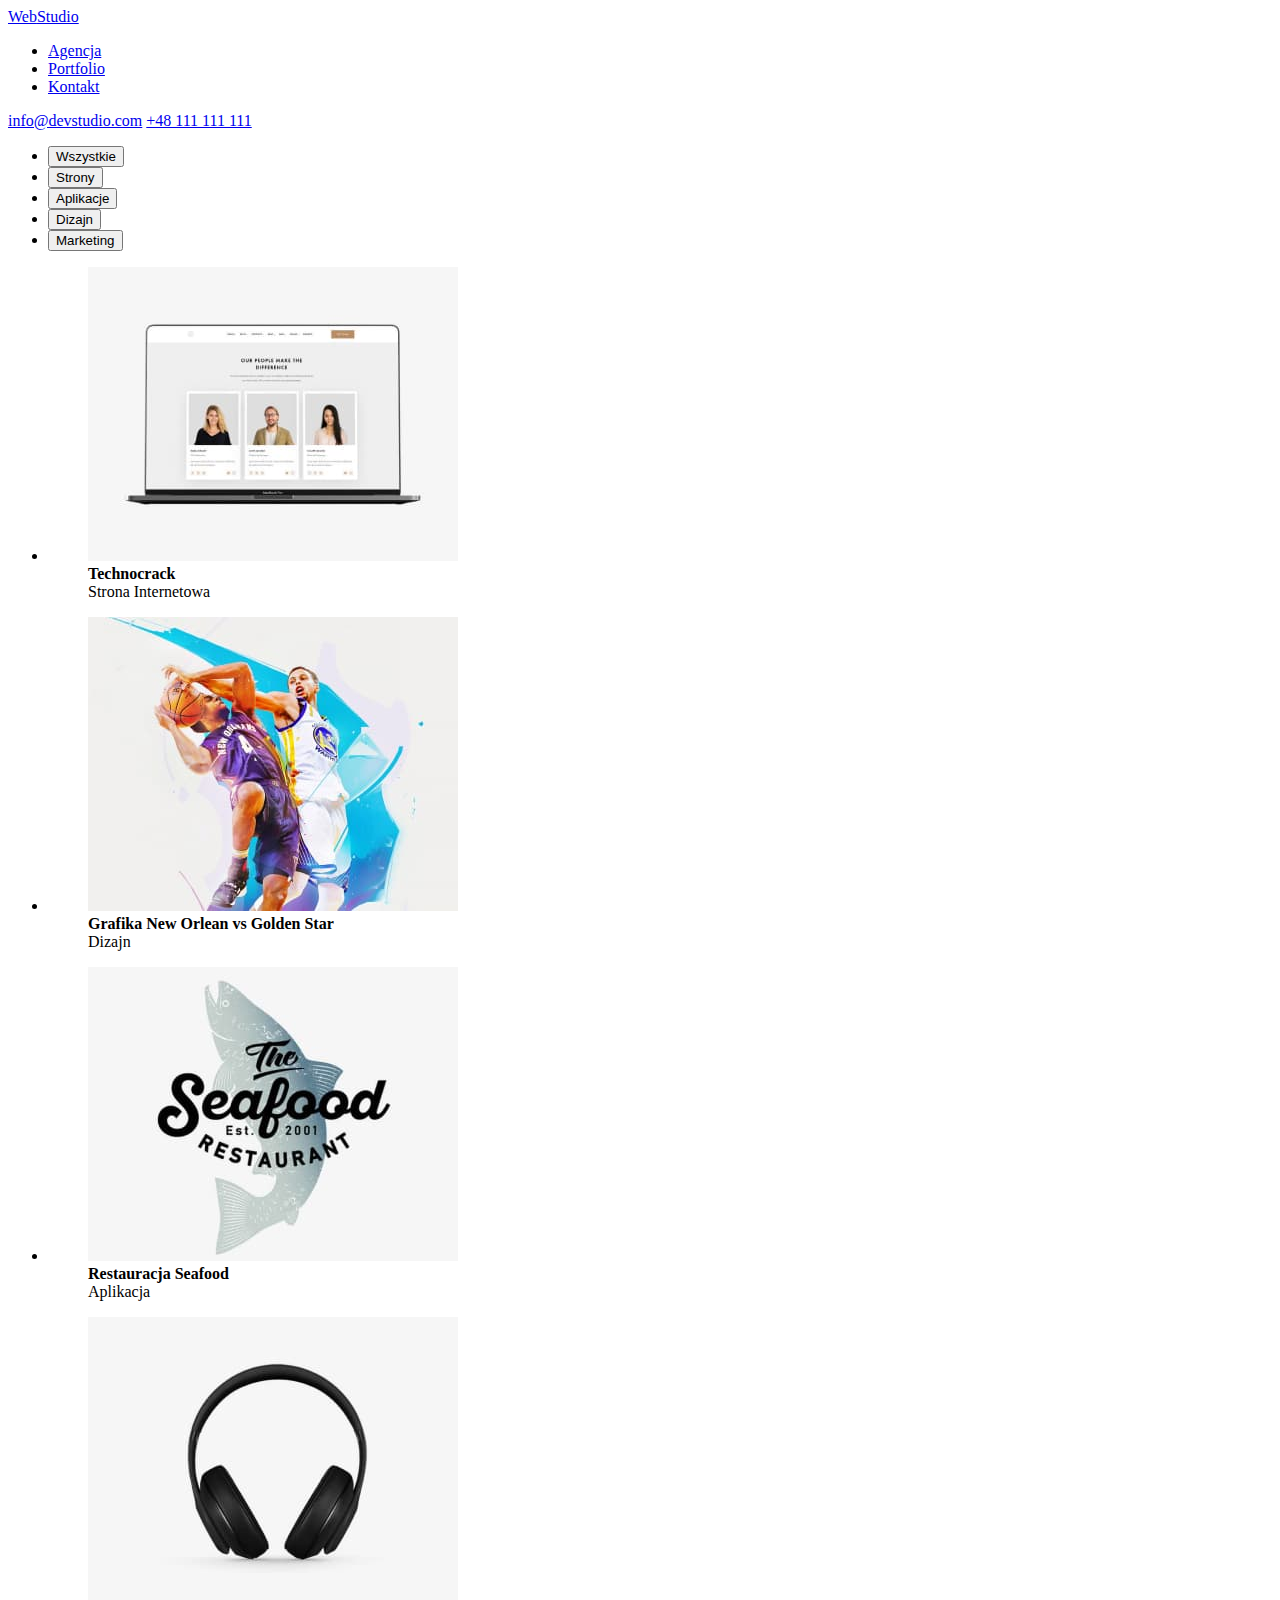
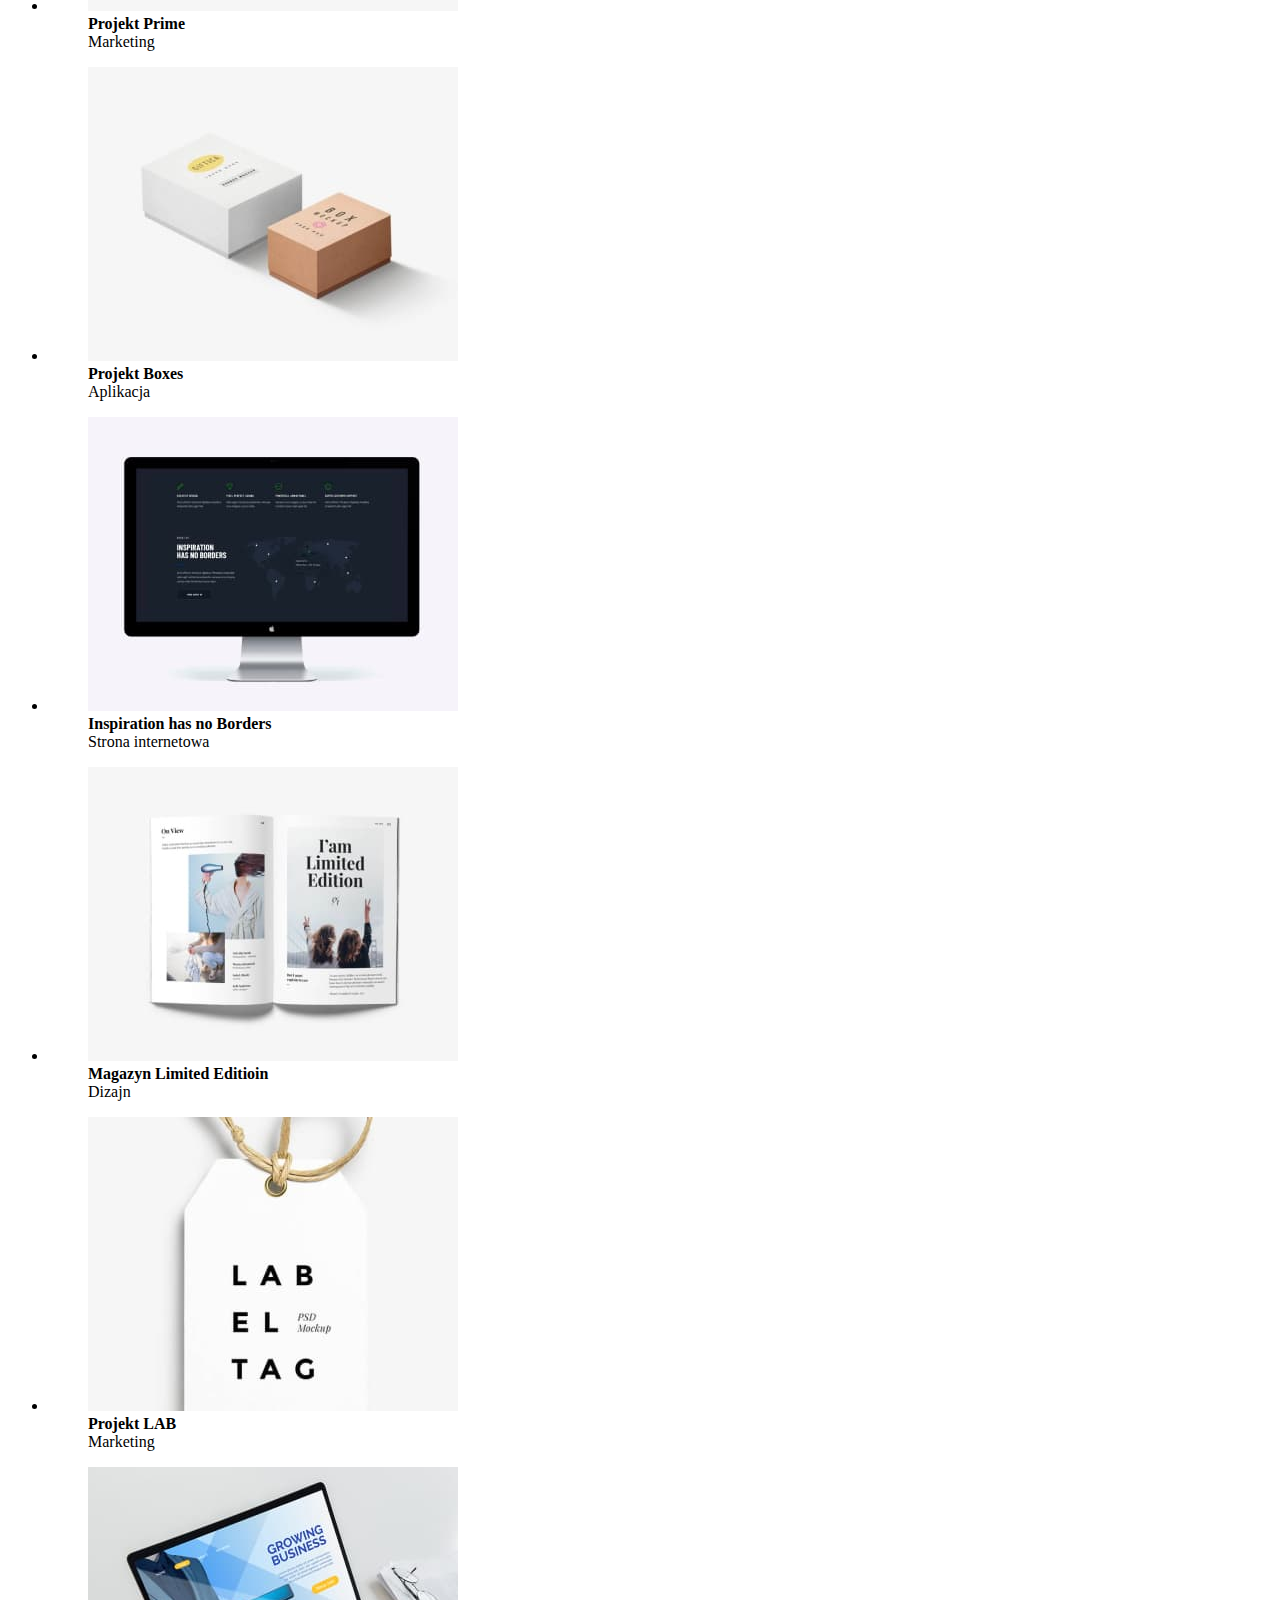
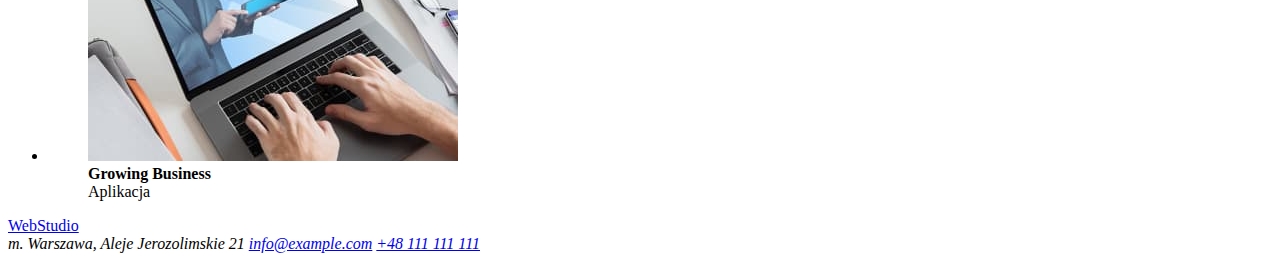
==== portfolio.html @ c14fbcf1 "Add 9 pictures, create portfolio.html" ====
<!DOCTYPE html>
<html lang="pl">
  <head>
    <title>homework1</title>
  </head>
  <body>
    <header>
      <a href="/"><span>Web</span>Studio</a>
      <nav>
        <ul>
          <li><a href="/agencja">Agencja</a></li>
          <li><a href="/portfolio">Portfolio</a></li>
          <li><a href="kontakt">Kontakt</a></li>
        </ul>
      </nav>
      <a href="mailto:info@devstudio.com">info@devstudio.com</a>
      <a href="tel:+48111111111">+48 111 111 111</a>
    </header>
    <main>
      <ul>
        <li><button type="button">Wszystkie</button></li>
        <li><button type="button">Strony</button></li>
        <li><button type="button">Aplikacje</button></li>
        <li><button type="button">Dizajn</button></li>
        <li><button type="button">Marketing</button></li>
      </ul>
      <ul>
        <li>
          <figure>
            <img
              src="images/img.portfolio.1.jpg"
              alt="Otwarty laptop na stronie webstudio"
              width="370"
              height="294"
            />
            <figcaption><b>Technocrack</b><br />Strona Internetowa</figcaption>
          </figure>
        </li>
        <li>
          <figure>
            <img
              src="images/img.portfolio.2.jpg"
              alt="Dwóch mężczyzn walczy o piłkę do koszykówki"
              width="370"
              height="294"
            />
            <figcaption>
              <b>Grafika New Orlean vs Golden Star</b><br />Dizajn
            </figcaption>
          </figure>
        </li>
        <li>
          <figure>
            <img
              src="images/img.portfolio.3.jpg"
              alt="Nazwa restauracji na tle ryby"
              width="370"
              height="294"
            />
            <figcaption><b>Restauracja Seafood</b><br />Aplikacja</figcaption>
          </figure>
        </li>
        <li>
          <figure>
            <img
              src="images/img.portfolio.4.jpg"
              alt="Czarne słuchawki na białym tle"
              width="370"
              height="294"
            />
            <figcaption><b>Projekt Prime</b><br />Marketing</figcaption>
          </figure>
        </li>
        <li>
          <figure>
            <img
              src="images/img.portfolio.5.jpg"
              alt="Jedno większe białe pudełko i drugie mniejsze brązowe pudełko"
              width="370"
              height="294"
            />
            <figcaption><b>Projekt Boxes</b><br />Aplikacja</figcaption>
          </figure>
        </li>
        <li>
          <figure>
            <img
              src="images/img.portfolio.6.jpg"
              alt="Komputer Apple z otwartą stroną internetową"
              width="370"
              height="294"
            />
            <figcaption>
              <b>Inspiration has no Borders</b><br />Strona internetowa
            </figcaption>
          </figure>
        </li>
        <li>
          <figure>
            <img
              src="images/img.portfolio.7.jpg"
              alt="Otwarty dziennik z ładnymi zdjęciami"
              width="370"
              height="294"
            />
            <figcaption><b>Magazyn Limited Editioin</b><br />Dizajn</figcaption>
          </figure>
        </li>
        <li>
          <figure>
            <img
              src="images/img.portfolio.8.jpg"
              alt="Etykieta z dużymi literami"
              width="370"
              height="294"
            />
            <figcaption><b>Projekt LAB</b><br />Marketing</figcaption>
          </figure>
        </li>
        <li>
          <figure>
            <img
              src="images/img.portfolio.9.jpg"
              alt="Praca na laptopie"
              width="370"
              height="294"
            />
            <figcaption><b>Growing Business</b><br />Aplikacja</figcaption>
          </figure>
        </li>
      </ul>
    </main>
    <footer>
      <a href="/"><span>Web</span>Studio</a>
      <address>
        m. Warszawa, Aleje Jerozolimskie 21
        <a href="mailto:info@example.com">info@example.com</a>
        <a href="+48111111111">+48 111 111 111</a>
      </address>
    </footer>
  </body>
</html>
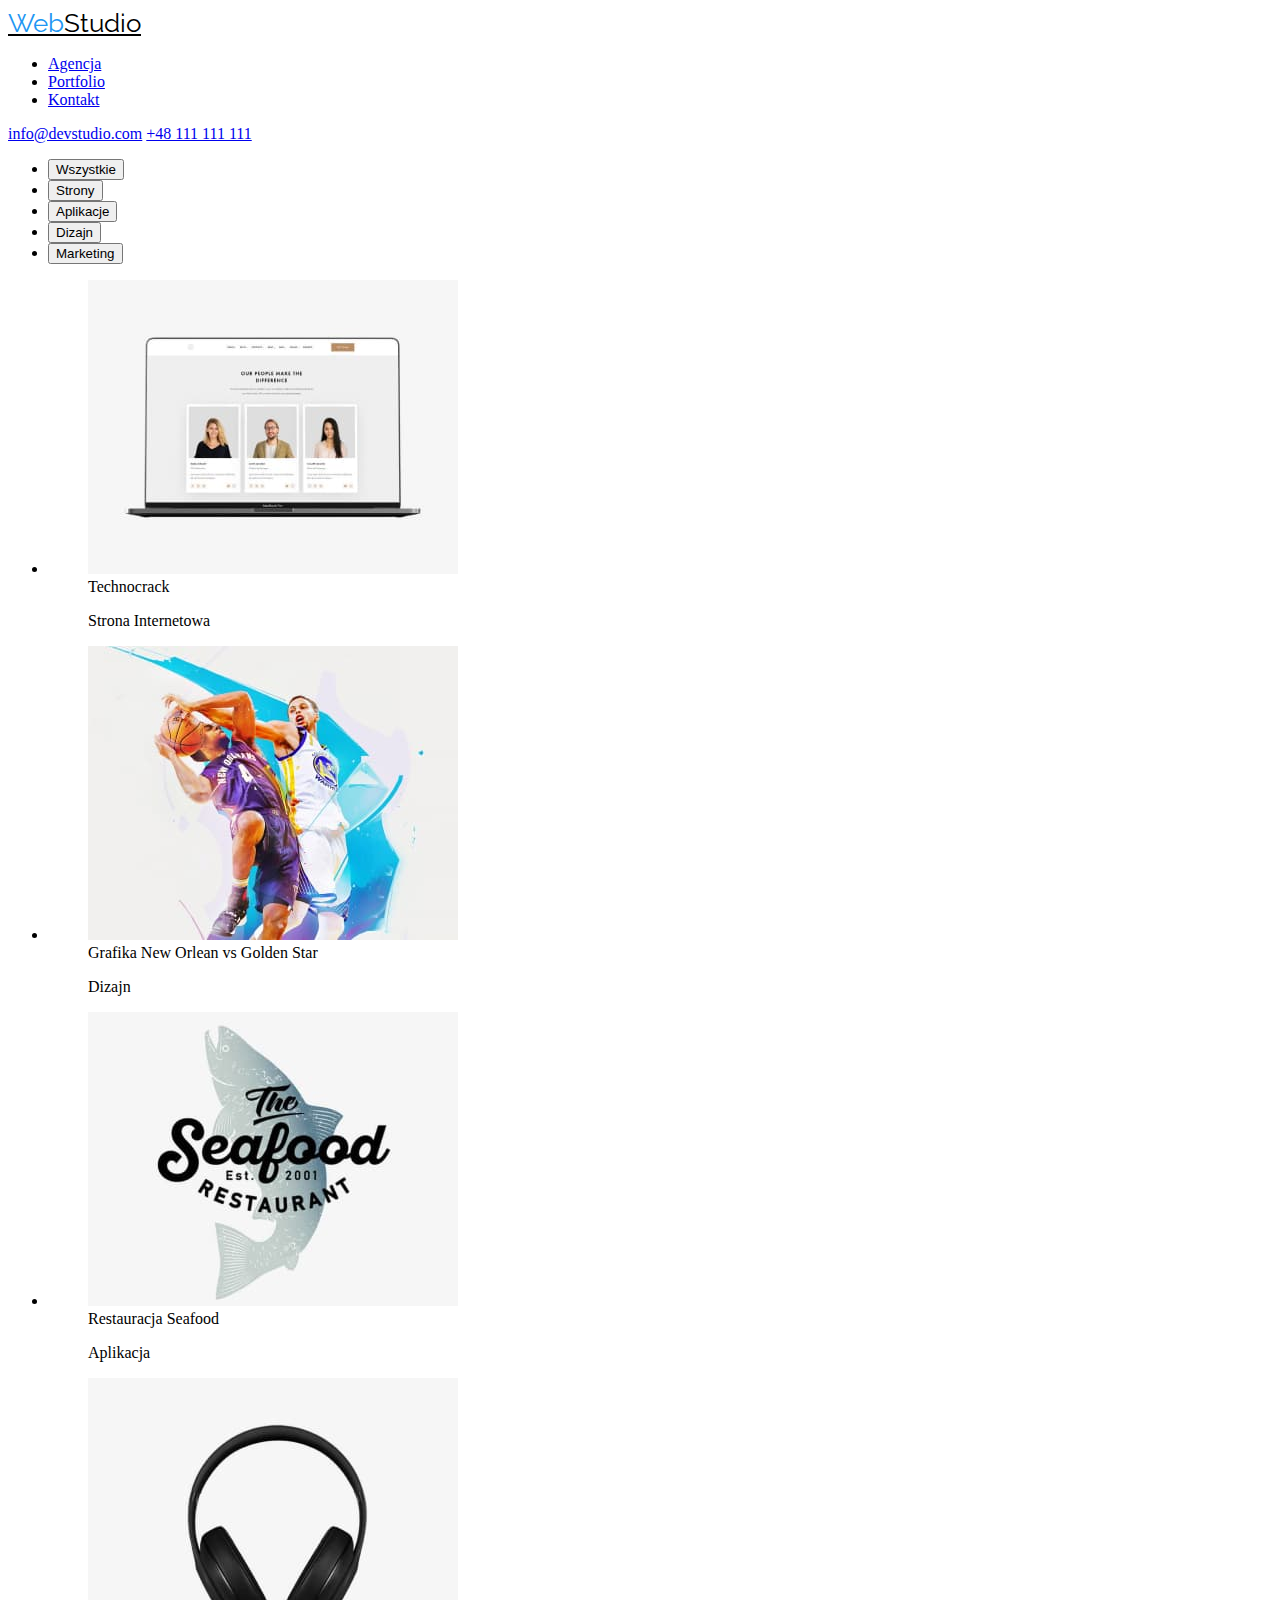
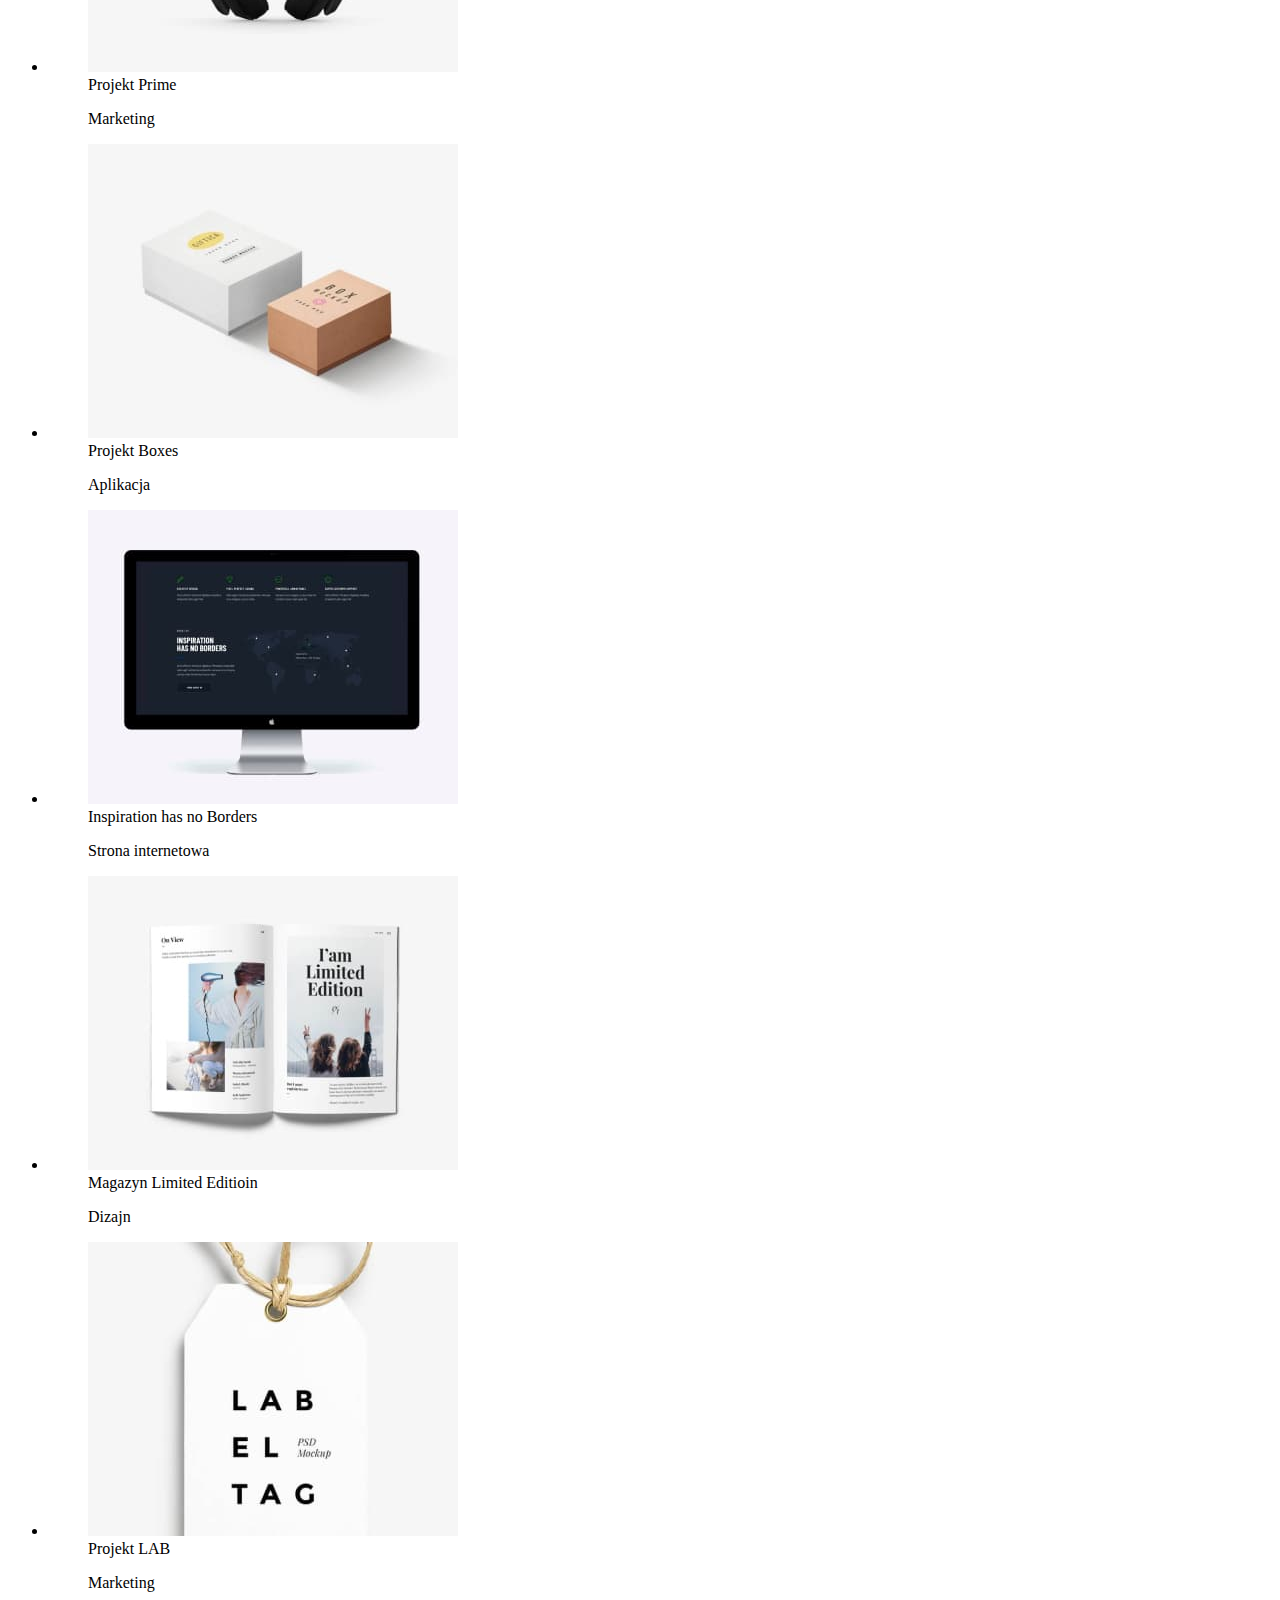
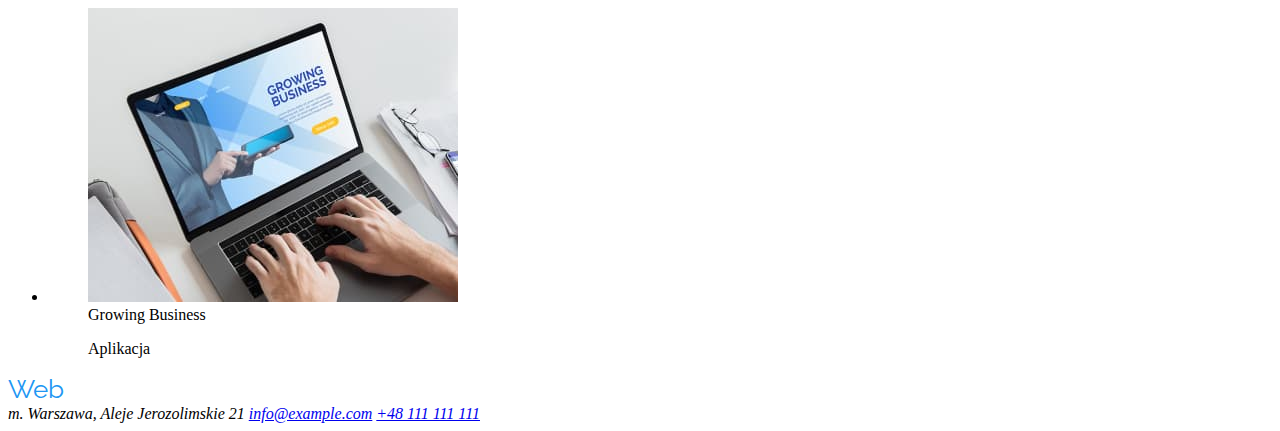
==== commit 042dfe16: "Add classes names, style the logo" ====
--- a/portfolio.html
+++ b/portfolio.html
@@ -1,30 +1,44 @@
 <!DOCTYPE html>
 <html lang="pl">
   <head>
-    <title>homework1</title>
+    <meta charset="utf-8" />
+    <title>homework2</title>
+    <link
+      href="https://fonts.googleapis.com/css2?family=Raleway:wght@700&display=swap"
+      rel="stylesheet"
+    />
+    <link
+      href="https://fonts.googleapis.com/css2?family=Roboto:wght@400;500;700;900&display=swap"
+      rel="stylesheet"
+    />
+    <link rel="stylesheet" href="./css/styles.css" />
   </head>
   <body>
     <header>
-      <a href="/"><span>Web</span>Studio</a>
+      <a href="./index.html" class="logo"><span>Web</span>Studio</a>
       <nav>
-        <ul>
-          <li><a href="/agencja">Agencja</a></li>
-          <li><a href="/portfolio">Portfolio</a></li>
-          <li><a href="kontakt">Kontakt</a></li>
+        <ul class="main-pages">
+          <li class="page agency"><a href="/agencja">Agencja</a></li>
+          <li class="page portfolio"><a href="/portfolio">Portfolio</a></li>
+          <li class="page contact"><a href="kontakt">Kontakt</a></li>
         </ul>
       </nav>
-      <a href="mailto:info@devstudio.com">info@devstudio.com</a>
-      <a href="tel:+48111111111">+48 111 111 111</a>
+      <a class="contact mail" href="mailto:info@devstudio.com"
+        >info@devstudio.com</a
+      >
+      <a class="contact phone-number" href="tel:+48111111111"
+        >+48 111 111 111</a
+      >
     </header>
     <main>
-      <ul>
-        <li><button type="button">Wszystkie</button></li>
-        <li><button type="button">Strony</button></li>
-        <li><button type="button">Aplikacje</button></li>
-        <li><button type="button">Dizajn</button></li>
-        <li><button type="button">Marketing</button></li>
+      <ul class="menu">
+        <li><button type="button" class="button">Wszystkie</button></li>
+        <li><button type="button" class="button">Strony</button></li>
+        <li><button type="button" class="button">Aplikacje</button></li>
+        <li><button type="button" class="button">Dizajn</button></li>
+        <li><button type="button" class="button">Marketing</button></li>
       </ul>
-      <ul>
+      <ul class="pictures">
         <li>
           <figure>
             <img
@@ -33,7 +47,10 @@
               width="370"
               height="294"
             />
-            <figcaption><b>Technocrack</b><br />Strona Internetowa</figcaption>
+            <figcaption>
+              Technocrack
+              <p>Strona Internetowa</p>
+            </figcaption>
           </figure>
         </li>
         <li>
@@ -45,7 +62,8 @@
               height="294"
             />
             <figcaption>
-              <b>Grafika New Orlean vs Golden Star</b><br />Dizajn
+              Grafika New Orlean vs Golden Star
+              <p>Dizajn</p>
             </figcaption>
           </figure>
         </li>
@@ -57,7 +75,10 @@
               width="370"
               height="294"
             />
-            <figcaption><b>Restauracja Seafood</b><br />Aplikacja</figcaption>
+            <figcaption>
+              Restauracja Seafood
+              <p>Aplikacja</p>
+            </figcaption>
           </figure>
         </li>
         <li>
@@ -68,7 +89,10 @@
               width="370"
               height="294"
             />
-            <figcaption><b>Projekt Prime</b><br />Marketing</figcaption>
+            <figcaption>
+              Projekt Prime
+              <p>Marketing</p>
+            </figcaption>
           </figure>
         </li>
         <li>
@@ -79,7 +103,10 @@
               width="370"
               height="294"
             />
-            <figcaption><b>Projekt Boxes</b><br />Aplikacja</figcaption>
+            <figcaption>
+              Projekt Boxes
+              <p>Aplikacja</p>
+            </figcaption>
           </figure>
         </li>
         <li>
@@ -91,7 +118,8 @@
               height="294"
             />
             <figcaption>
-              <b>Inspiration has no Borders</b><br />Strona internetowa
+              Inspiration has no Borders
+              <p>Strona internetowa</p>
             </figcaption>
           </figure>
         </li>
@@ -103,7 +131,10 @@
               width="370"
               height="294"
             />
-            <figcaption><b>Magazyn Limited Editioin</b><br />Dizajn</figcaption>
+            <figcaption>
+              Magazyn Limited Editioin
+              <p>Dizajn</p>
+            </figcaption>
           </figure>
         </li>
         <li>
@@ -114,7 +145,10 @@
               width="370"
               height="294"
             />
-            <figcaption><b>Projekt LAB</b><br />Marketing</figcaption>
+            <figcaption>
+              Projekt LAB
+              <p>Marketing</p>
+            </figcaption>
           </figure>
         </li>
         <li>
@@ -125,16 +159,21 @@
               width="370"
               height="294"
             />
-            <figcaption><b>Growing Business</b><br />Aplikacja</figcaption>
+            <figcaption>
+              Growing Business
+              <p>Aplikacja</p>
+            </figcaption>
           </figure>
         </li>
       </ul>
     </main>
     <footer>
-      <a href="/"><span>Web</span>Studio</a>
+      <a class="logo" href="/"><span>Web</span>Studio</a>
       <address>
         m. Warszawa, Aleje Jerozolimskie 21
-        <a href="mailto:info@example.com">info@example.com</a>
+        <a class="address email" href="mailto:info@example.com"
+          >info@example.com</a
+        >
         <a href="+48111111111">+48 111 111 111</a>
       </address>
     </footer>
--- a/css/styles.css
+++ b/css/styles.css
@@ -0,0 +1,34 @@
+:root {
+  --main-color: #212121;
+  --main-background-color: #f5f4fa;
+  --selection-color: #2196f3;
+}
+
+.body {
+  font-family: "Roboto", "Raleway", sans-serif;
+  color: var(--main-color);
+}
+
+.logo {
+  font-family: "Raleway", sans-serif;
+  font-size: 26px;
+  line-height: 1.19;
+  color: #000;
+}
+footer > a.logo {
+  color: #fff;
+}
+.logo > span {
+  color: var(--selection-color);
+}
+
+.menu > .button {
+  cursor: pointer;
+}
+.menu > .button:focus,
+.menu > .button:hover: {
+  background-color: #2196f3;
+}
+.main-pages > .page:active {
+  color: #2196f3;
+}
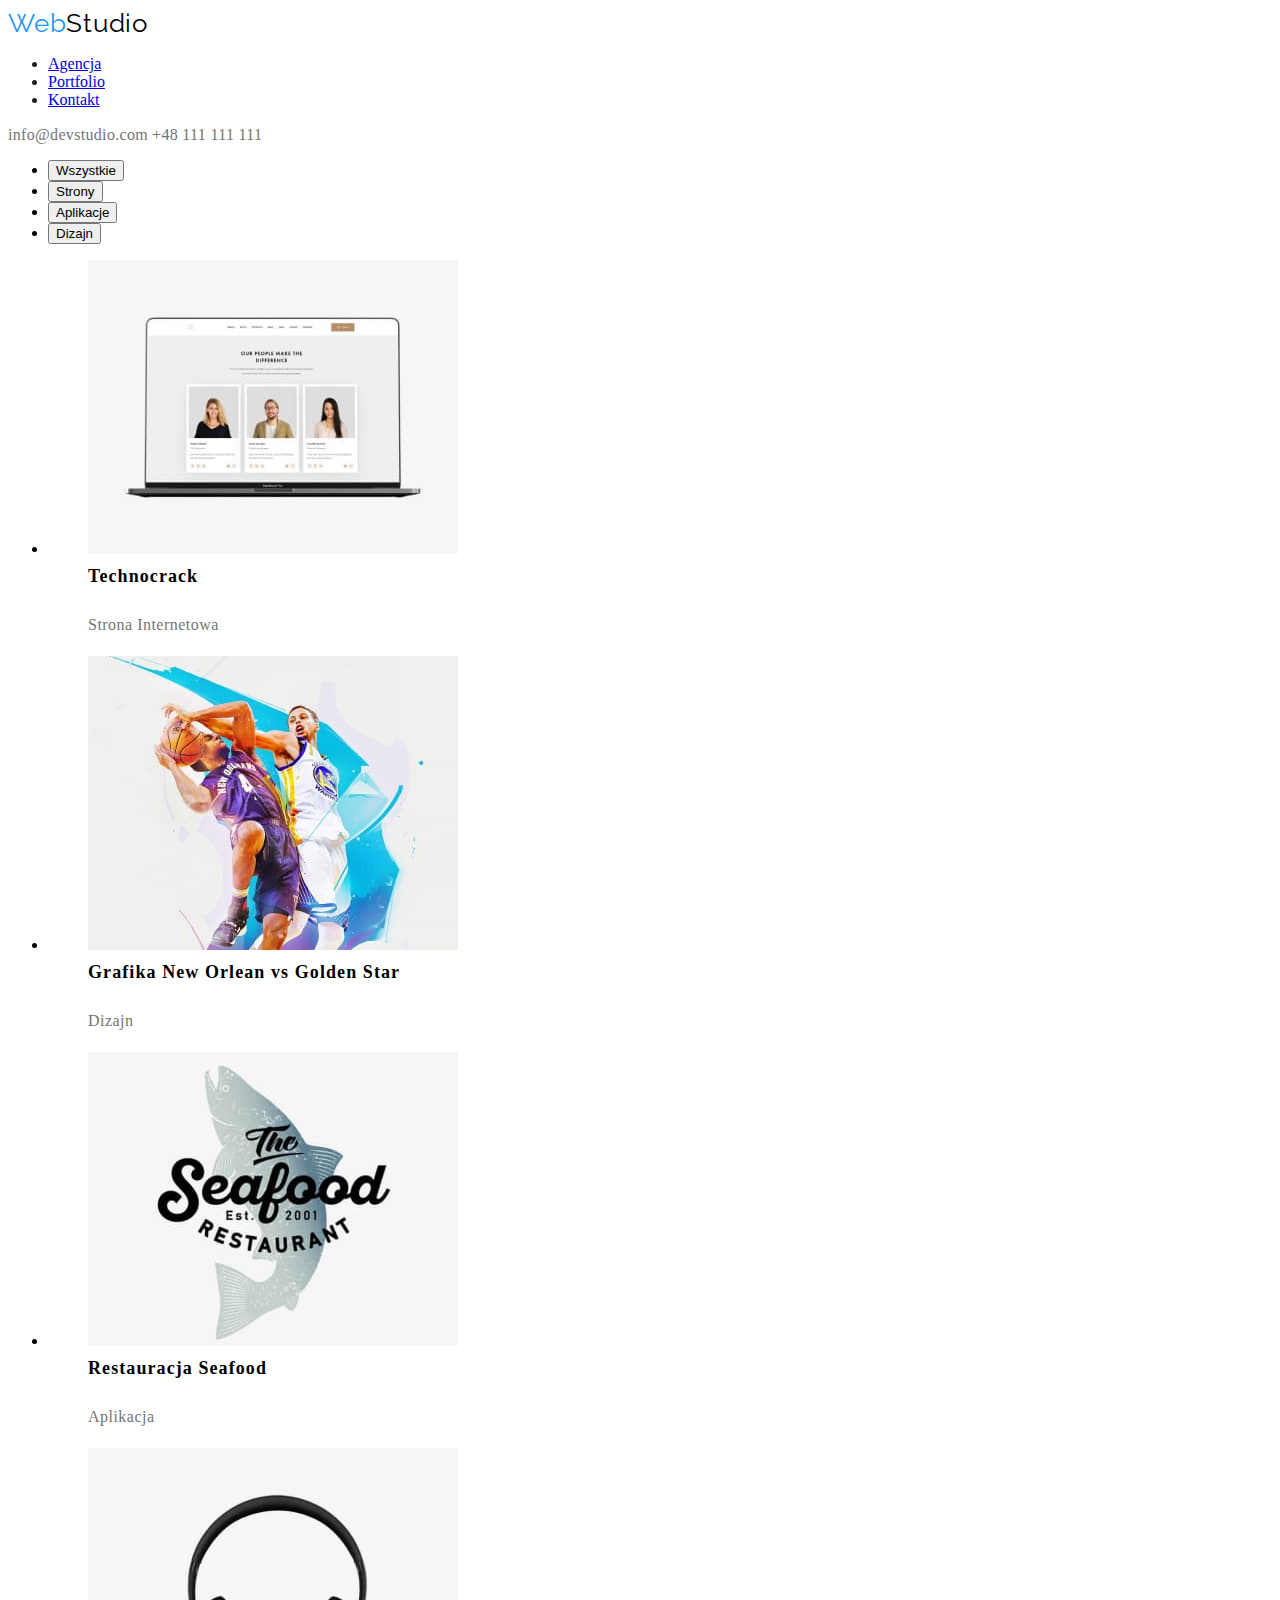
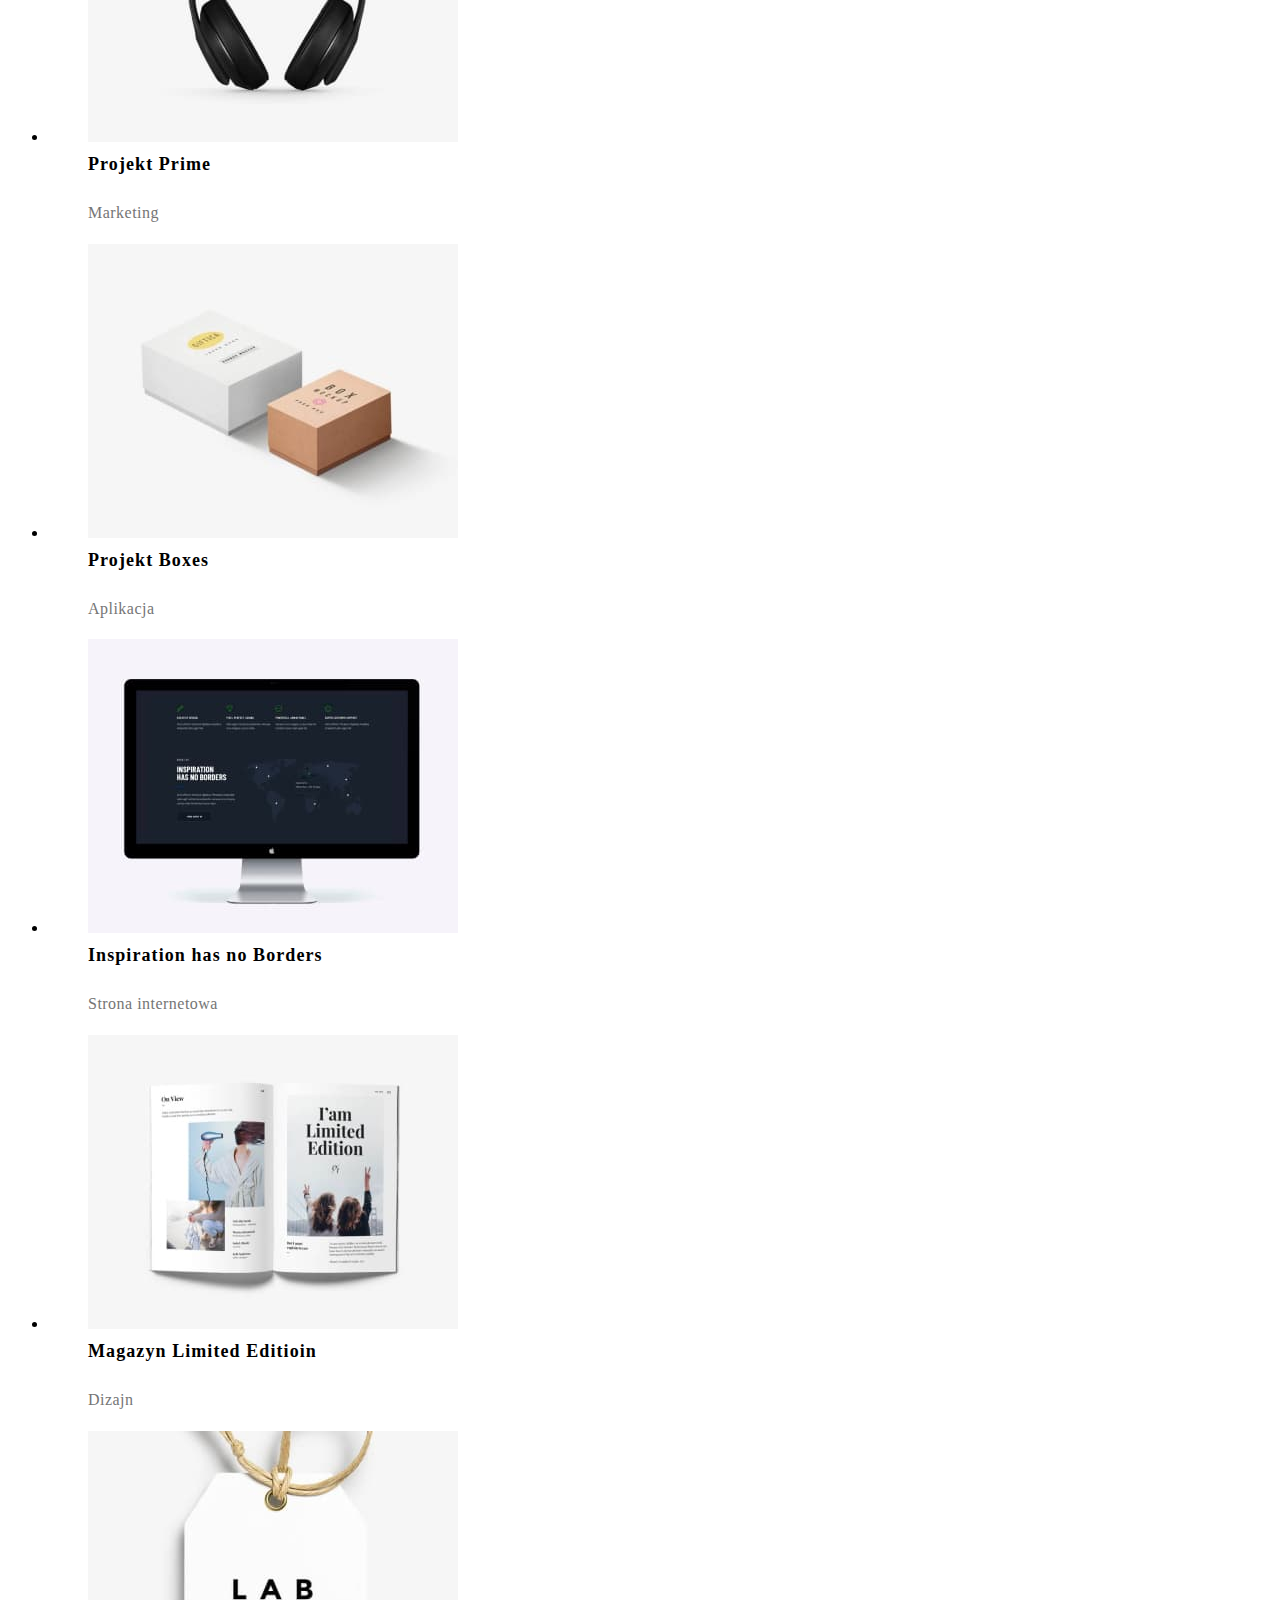
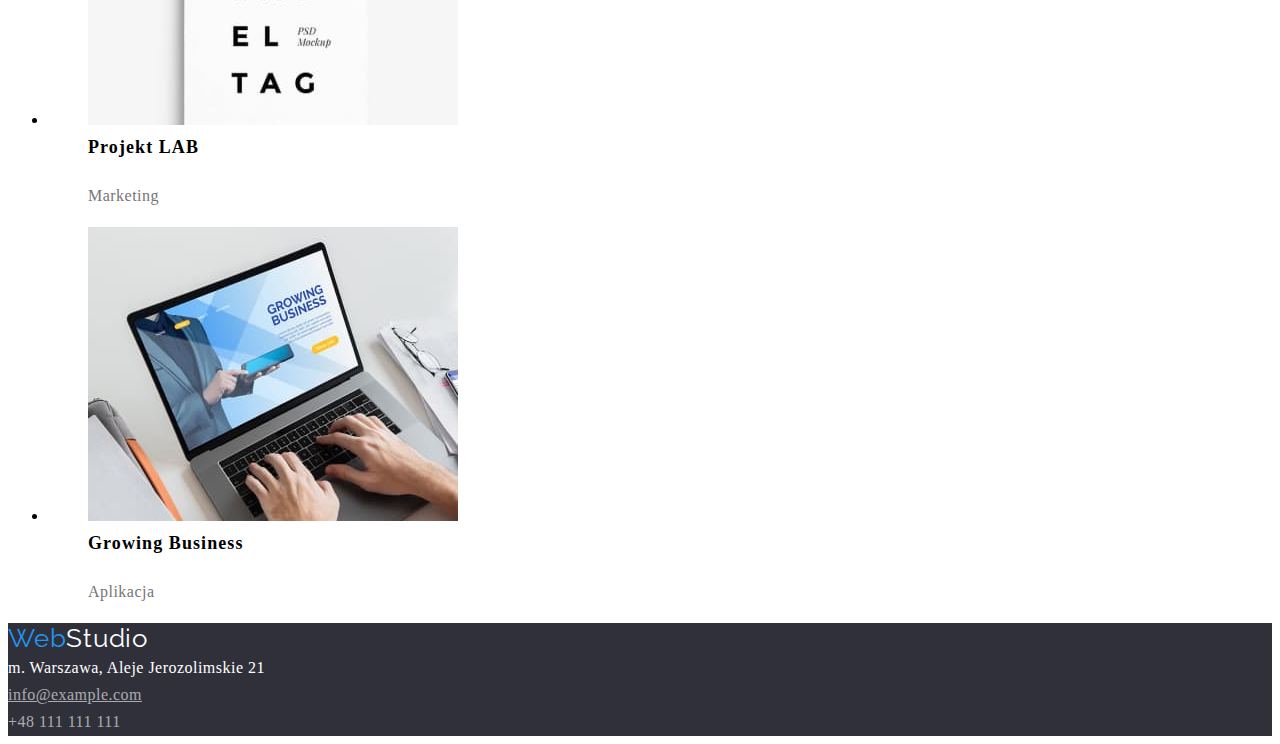
==== commit 107eea31: "Style css elements" ====
--- a/portfolio.html
+++ b/portfolio.html
@@ -17,10 +17,10 @@
     <header>
       <a href="./index.html" class="logo"><span>Web</span>Studio</a>
       <nav>
-        <ul class="main-pages">
-          <li class="page agency"><a href="/agencja">Agencja</a></li>
-          <li class="page portfolio"><a href="/portfolio">Portfolio</a></li>
-          <li class="page contact"><a href="kontakt">Kontakt</a></li>
+        <ul class="links">
+          <li class="link agency"><a href="/agencja">Agencja</a></li>
+          <li class="link portfolio"><a href="/portfolio">Portfolio</a></li>
+          <li class="link contact"><a href="kontakt">Kontakt</a></li>
         </ul>
       </nav>
       <a class="contact mail" href="mailto:info@devstudio.com"
@@ -36,7 +36,6 @@
         <li><button type="button" class="button">Strony</button></li>
         <li><button type="button" class="button">Aplikacje</button></li>
         <li><button type="button" class="button">Dizajn</button></li>
-        <li><button type="button" class="button">Marketing</button></li>
       </ul>
       <ul class="pictures">
         <li>
@@ -47,9 +46,9 @@
               width="370"
               height="294"
             />
-            <figcaption>
+            <figcaption class="title">
               Technocrack
-              <p>Strona Internetowa</p>
+              <p class="description">Strona Internetowa</p>
             </figcaption>
           </figure>
         </li>
@@ -61,9 +60,9 @@
               width="370"
               height="294"
             />
-            <figcaption>
+            <figcaption class="title">
               Grafika New Orlean vs Golden Star
-              <p>Dizajn</p>
+              <p class="description">Dizajn</p>
             </figcaption>
           </figure>
         </li>
@@ -75,9 +74,9 @@
               width="370"
               height="294"
             />
-            <figcaption>
+            <figcaption class="title">
               Restauracja Seafood
-              <p>Aplikacja</p>
+              <p class="description">Aplikacja</p>
             </figcaption>
           </figure>
         </li>
@@ -89,9 +88,9 @@
               width="370"
               height="294"
             />
-            <figcaption>
+            <figcaption class="title">
               Projekt Prime
-              <p>Marketing</p>
+              <p class="description">Marketing</p>
             </figcaption>
           </figure>
         </li>
@@ -103,9 +102,9 @@
               width="370"
               height="294"
             />
-            <figcaption>
+            <figcaption class="title">
               Projekt Boxes
-              <p>Aplikacja</p>
+              <p class="description">Aplikacja</p>
             </figcaption>
           </figure>
         </li>
@@ -117,9 +116,9 @@
               width="370"
               height="294"
             />
-            <figcaption>
+            <figcaption class="title">
               Inspiration has no Borders
-              <p>Strona internetowa</p>
+              <p class="description">Strona internetowa</p>
             </figcaption>
           </figure>
         </li>
@@ -131,9 +130,9 @@
               width="370"
               height="294"
             />
-            <figcaption>
+            <figcaption class="title">
               Magazyn Limited Editioin
-              <p>Dizajn</p>
+              <p class="description">Dizajn</p>
             </figcaption>
           </figure>
         </li>
@@ -145,9 +144,9 @@
               width="370"
               height="294"
             />
-            <figcaption>
+            <figcaption class="title">
               Projekt LAB
-              <p>Marketing</p>
+              <p class="description">Marketing</p>
             </figcaption>
           </figure>
         </li>
@@ -159,9 +158,9 @@
               width="370"
               height="294"
             />
-            <figcaption>
+            <figcaption class="title">
               Growing Business
-              <p>Aplikacja</p>
+              <p class="description">Aplikacja</p>
             </figcaption>
           </figure>
         </li>
@@ -169,12 +168,12 @@
     </main>
     <footer>
       <a class="logo" href="/"><span>Web</span>Studio</a>
-      <address>
-        m. Warszawa, Aleje Jerozolimskie 21
-        <a class="address email" href="mailto:info@example.com"
+      <address class="address">
+        m. Warszawa, Aleje Jerozolimskie 21<br />
+        <a class="contact email" href="mailto:info@example.com"
           >info@example.com</a
-        >
-        <a href="+48111111111">+48 111 111 111</a>
+        ><br />
+        <a class="contact phone-number" href="+48111111111">+48 111 111 111</a>
       </address>
     </footer>
   </body>
--- a/css/styles.css
+++ b/css/styles.css
@@ -2,6 +2,7 @@
   --main-color: #212121;
   --main-background-color: #f5f4fa;
   --selection-color: #2196f3;
+  --secondary-color: #757575;
 }
 
 .body {
@@ -14,6 +15,8 @@
   font-size: 26px;
   line-height: 1.19;
   color: #000;
+  text-decoration: none;
+  letter-spacing: 0.03em;
 }
 footer > a.logo {
   color: #fff;
@@ -22,13 +25,67 @@
   color: var(--selection-color);
 }
 
+nav > .links {
+  font-weight: 500;
+  line-height: 1.14;
+  text-decoration: none;
+  color: var(--main-color);
+}
+.links > .link:active {
+  color: #2196f3;
+}
+header > .contact {
+  text-decoration: none;
+  color: var(--secondary-color);
+  letter-spacing: 0.02em;
+  font-weight: 500;
+  line-height: 1.14;
+}
+
+.contact:hover,
+.contact:focus {
+  color: var(--selection-color);
+}
+
 .menu > .button {
+  display: inline;
   cursor: pointer;
+  background-color: red;
+  font-size: 16px;
+  font-weight: 500;
+  line-height: 1.6;
 }
 .menu > .button:focus,
-.menu > .button:hover: {
+.menu > .button:hover {
   background-color: #2196f3;
+  color: #fff;
 }
-.main-pages > .page:active {
-  color: #2196f3;
+
+.pictures .title {
+  font-size: 18px;
+  line-height: 2;
+  font-weight: 700;
+  letter-spacing: 0.06em;
 }
+.pictures .description {
+  color: var(--secondary-color);
+  font-size: 16px;
+  font-weight: 400;
+  line-height: 1.87;
+  letter-spacing: 0.03em;
+}
+.address {
+  color: #fff;
+  font-style: normal;
+  line-height: 1.7;
+  letter-spacing: 0.03em;
+}
+.address > .contact {
+  color: rgba(255, 255, 255, 0.6);
+}
+.address > .phone-number {
+  text-decoration: none;
+}
+footer {
+  background-color: #2f303a;
+}
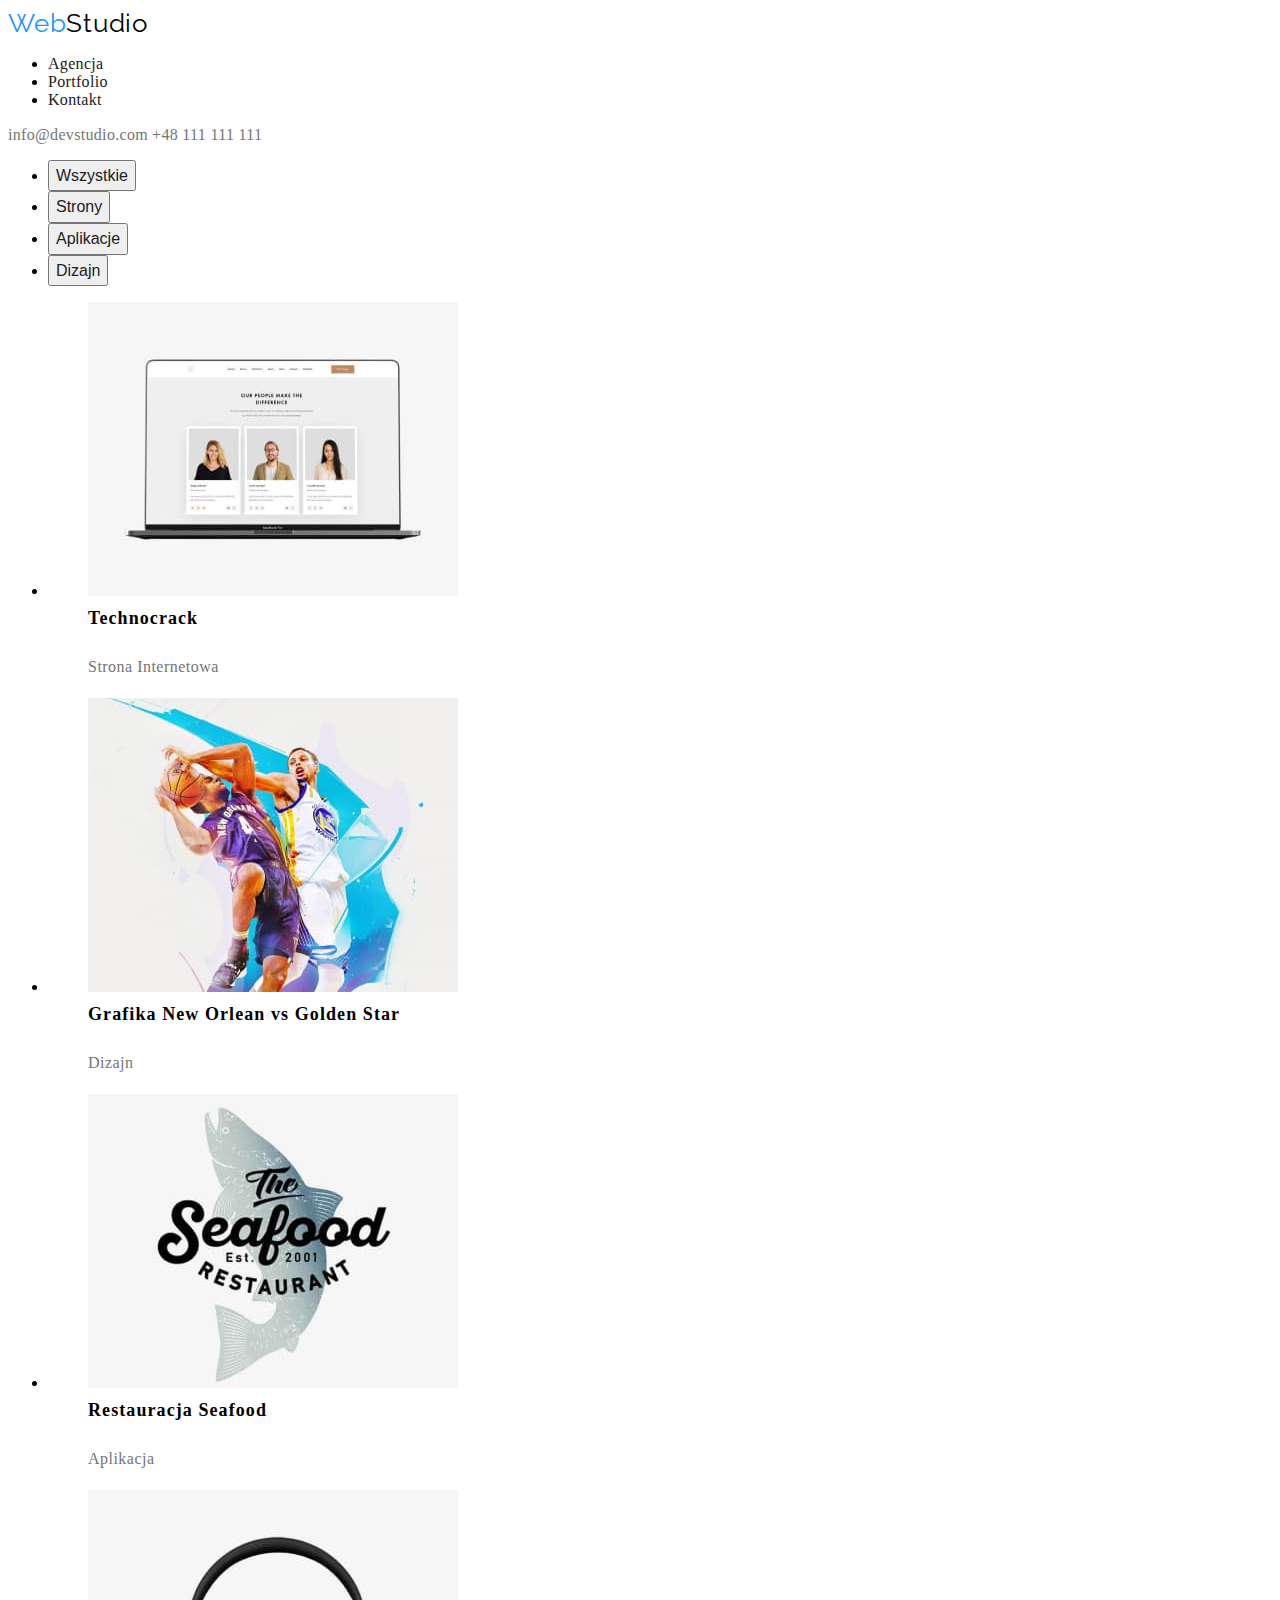
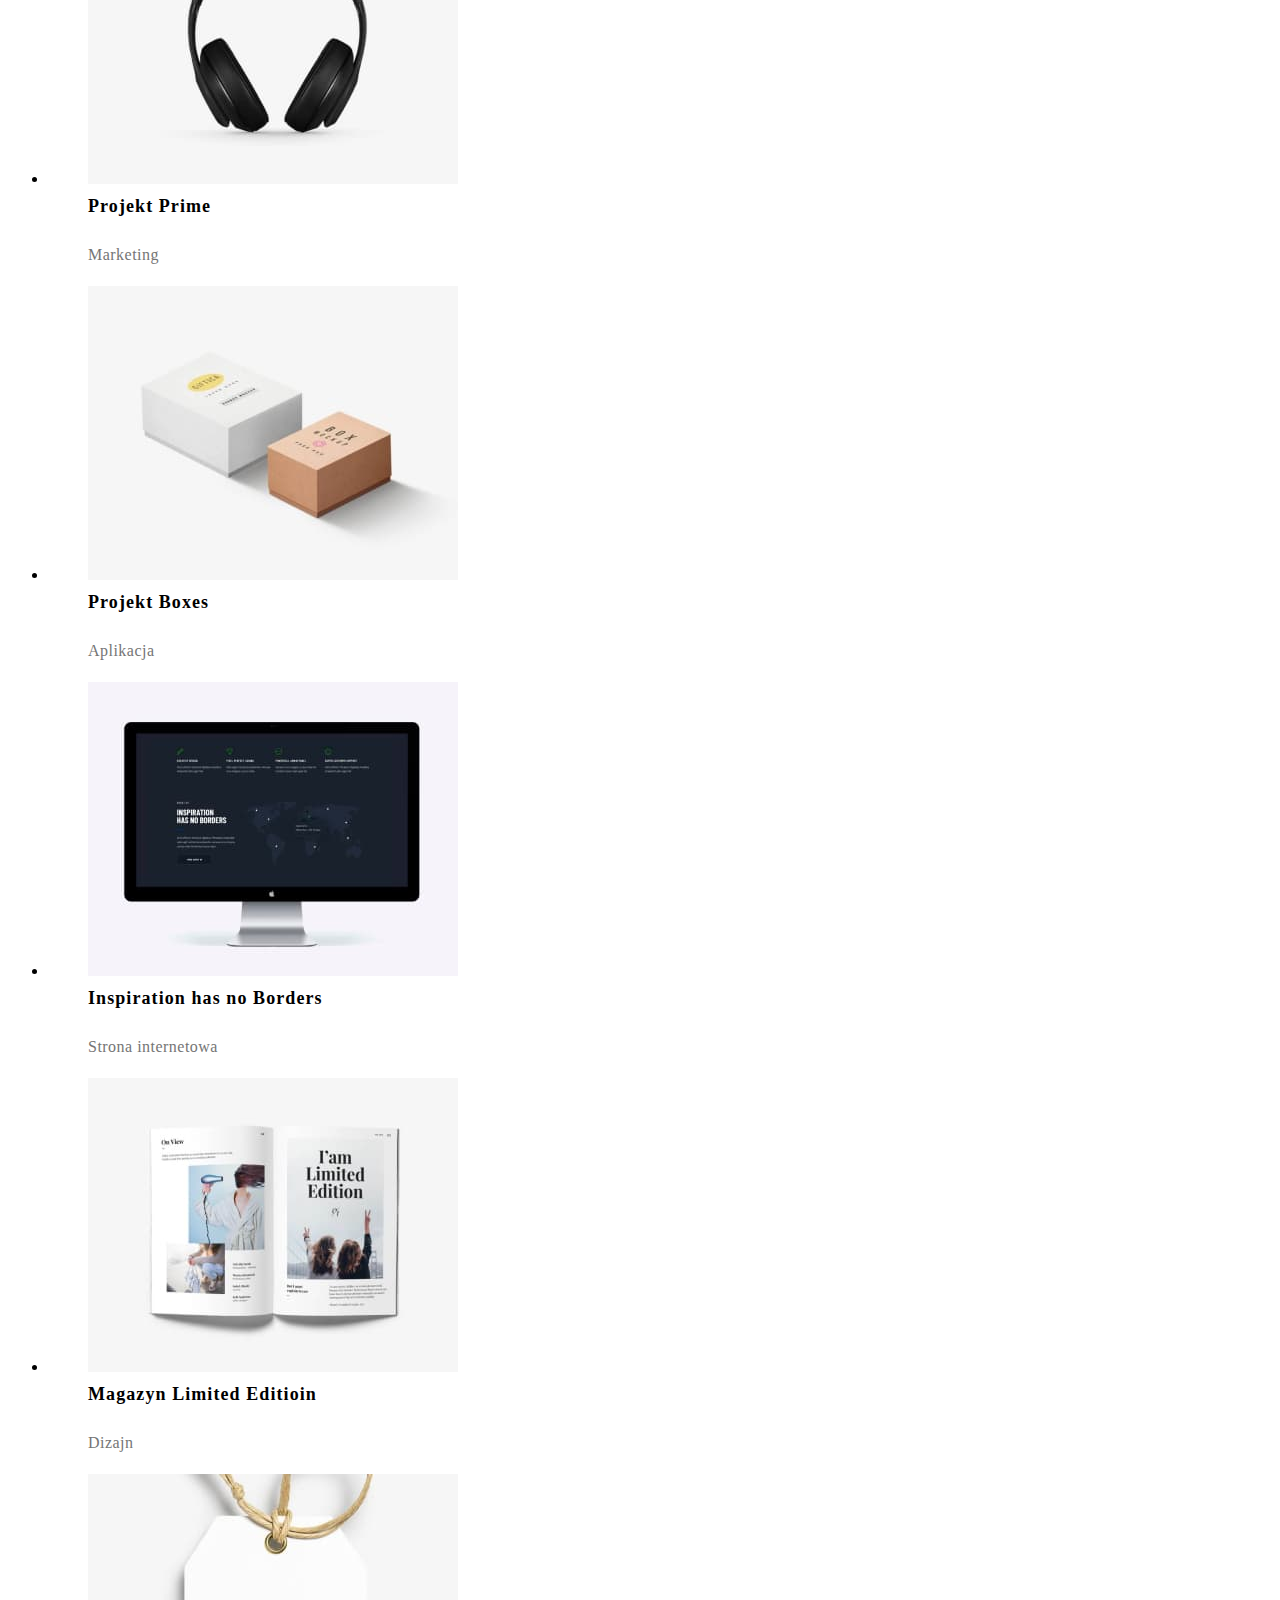
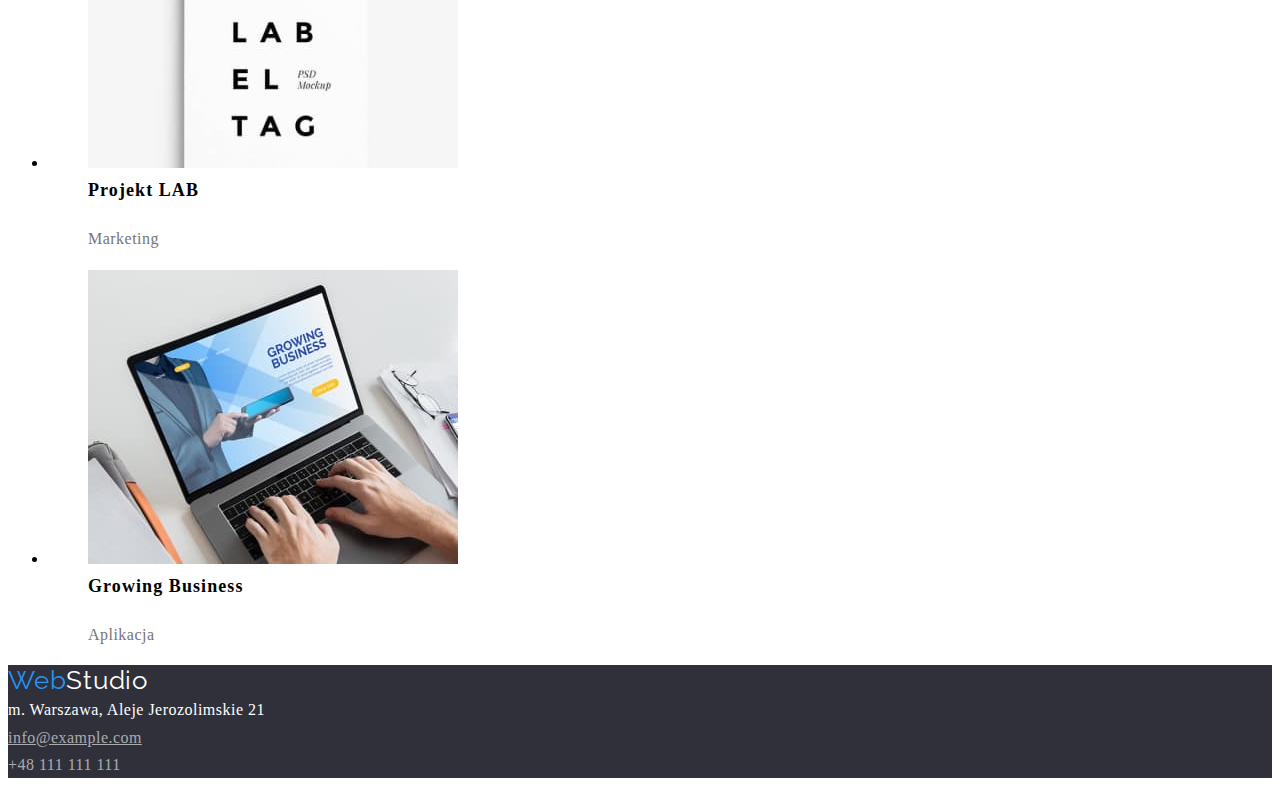
==== commit b0ec16df: "Create styles for links and buttons in css" ====
--- a/portfolio.html
+++ b/portfolio.html
@@ -17,10 +17,10 @@
     <header>
       <a href="./index.html" class="logo"><span>Web</span>Studio</a>
       <nav>
-        <ul class="links">
-          <li class="link agency"><a href="/agencja">Agencja</a></li>
-          <li class="link portfolio"><a href="/portfolio">Portfolio</a></li>
-          <li class="link contact"><a href="kontakt">Kontakt</a></li>
+        <ul class="main-links">
+          <li><a href="/agencja" class="link agency">Agencja</a></li>
+          <li><a href="/portfolio" class="link portfolio">Portfolio</a></li>
+          <li><a href="/kontakt" class="link contact">Kontakt</a></li>
         </ul>
       </nav>
       <a class="contact mail" href="mailto:info@devstudio.com"
@@ -31,7 +31,7 @@
       >
     </header>
     <main>
-      <ul class="menu">
+      <ul class="buttons">
         <li><button type="button" class="button">Wszystkie</button></li>
         <li><button type="button" class="button">Strony</button></li>
         <li><button type="button" class="button">Aplikacje</button></li>
--- a/css/styles.css
+++ b/css/styles.css
@@ -25,15 +25,19 @@
   color: var(--selection-color);
 }
 
-nav > .links {
+.main-links .link {
+  color: var(--main-color);
   font-weight: 500;
   line-height: 1.14;
+  letter-spacing: 0.02em;
   text-decoration: none;
-  color: var(--main-color);
 }
-.links > .link:active {
-  color: #2196f3;
+
+.main-links a:hover,
+.main-links a:focus {
+  color: var(--selection-color);
 }
+
 header > .contact {
   text-decoration: none;
   color: var(--secondary-color);
@@ -42,22 +46,16 @@
   line-height: 1.14;
 }
 
-.contact:hover,
-.contact:focus {
-  color: var(--selection-color);
-}
-
-.menu > .button {
-  display: inline;
+.buttons .button {
   cursor: pointer;
-  background-color: red;
+  color: var(--main-color);
   font-size: 16px;
   font-weight: 500;
   line-height: 1.6;
 }
-.menu > .button:focus,
-.menu > .button:hover {
-  background-color: #2196f3;
+.buttons .button:focus,
+.buttons .button:hover {
+  background-color: var(--selection-color);
   color: #fff;
 }
 
@@ -86,6 +84,11 @@
 .address > .phone-number {
   text-decoration: none;
 }
+.contact:hover,
+.contact:focus {
+  color: var(--selection-color);
+}
+
 footer {
   background-color: #2f303a;
 }
